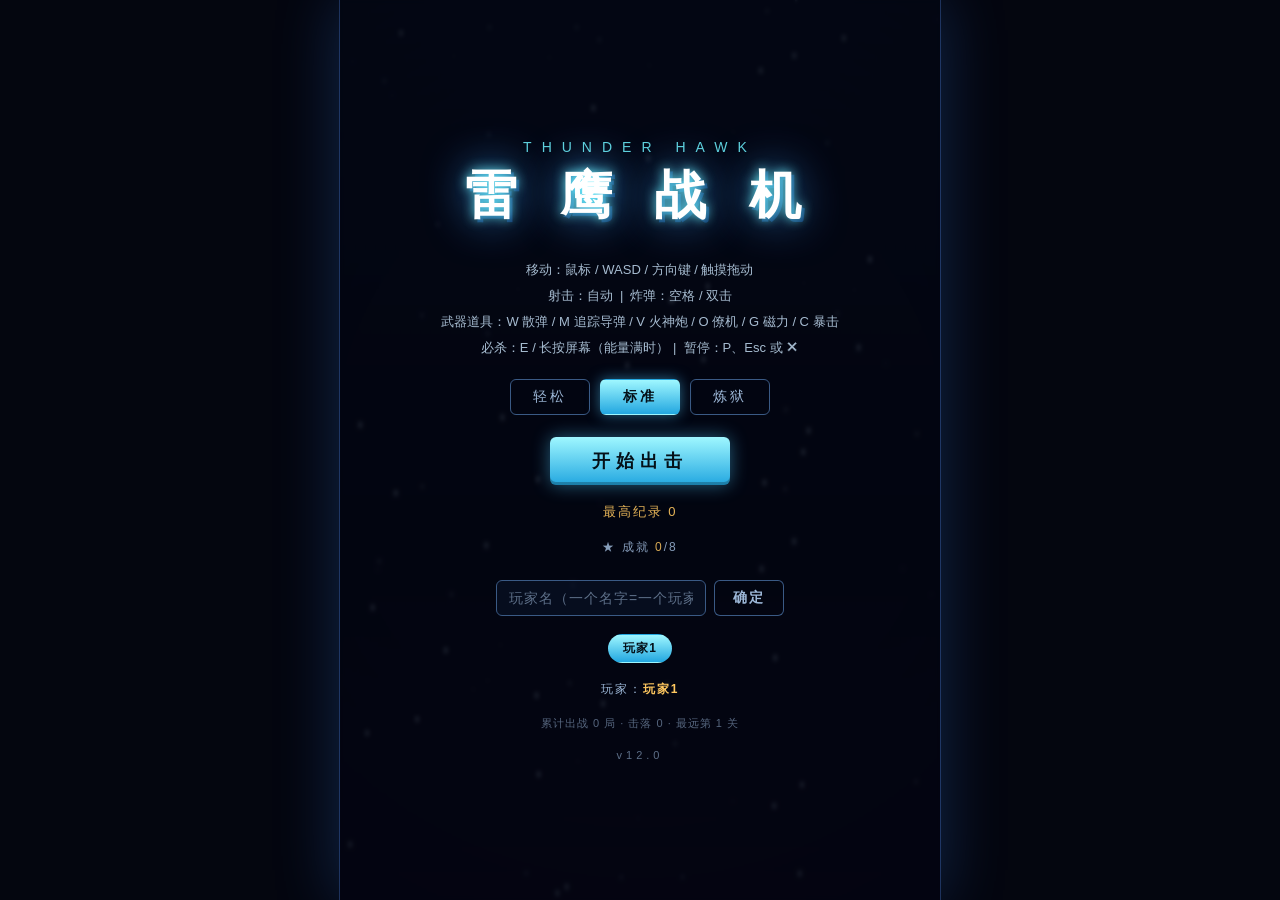
==== index.html @ 54756fa7 "feat: 支持 GitHub Pages 部署——根目录游戏入口 index.html + .nojekyll - 新增根 index.html：GitHub Pages 从根目录部署时直接呈现游戏" ====
<!DOCTYPE html>
<html lang="zh-CN">
<head>
<meta charset="UTF-8">
<meta name="viewport" content="width=device-width, initial-scale=1.0, maximum-scale=1.0, user-scalable=no">
<title>雷霆战鹰 · Thunder Hawk</title>
<link rel="stylesheet" href="src/css/style.css?v=1205">
</head>
<body>
<div id="stage">
  <canvas id="game" width="480" height="720"></canvas>

  <!-- HUD 层 -->
  <div id="hud" class="hidden">
    <div id="hud-score">SCORE <span id="score">0</span></div>
    <div id="hud-best">BEST <span id="best">0</span></div>
    <div id="hud-top"><span id="hud-stage">第 1 关</span><span id="hud-diff"></span></div>
    <div id="hud-buffs"></div>
    <div id="hud-lives"></div>
    <div id="hud-bombs"></div>
    <div id="hud-energy"><div id="hud-energy-fill"></div></div>
    <div id="hud-weapon"></div>
    <button id="btn-mute" title="静音 (M)">🔊</button>
    <button id="btn-exit" title="暂停 / 退出">✕</button>
  </div>
  <div id="boss-bar" class="hidden">
    <div id="boss-name">DREADNOUGHT</div>
    <div id="boss-hp-wrap"><div id="boss-hp"></div></div>
  </div>
    <div id="wave-banner" class="hidden"></div>
    <div id="hud-combo"></div>

  <!-- 界面层 -->
  <div id="screen-title" class="screen">
    <div class="logo">
      <div class="logo-sub">THUNDER HAWK</div>
      <div class="logo-main">雷 鹰 战 机</div>
    </div>
    <div class="menu-hint">
      <p>移动：鼠标 / WASD / 方向键 / 触摸拖动</p>
      <p>射击：自动 &nbsp;|&nbsp; 炸弹：空格 / 双击</p>
      <p>武器道具：W 散弹 / M 追踪导弹 / V 火神炮 / O 僚机 / G 磁力 / C 暴击</p>
      <p>必杀：E / 长按屏幕（能量满时）&nbsp;|&nbsp; 暂停：P、Esc 或 ✕</p>
    </div>
    <div class="diff-row">
      <button class="btn-diff" data-diff="easy">轻松</button>
      <button class="btn-diff active" data-diff="normal">标准</button>
      <button class="btn-diff" data-diff="hard">炼狱</button>
    </div>
    <button id="btn-start" class="btn">开始出击</button>
    <div class="title-best">最高纪录 <span id="best-title">0</span></div>
    <div class="title-ach">★ 成就 <span id="ach-count">0</span>/8</div>
    <div class="profile-row">
      <input id="name-input" maxlength="12" placeholder="玩家名（一个名字=一个玩家）" autocomplete="off">
      <button id="btn-name" class="btn btn-ghost">确定</button>
    </div>
    <div id="player-list" class="player-list"></div>
    <div class="title-player">玩家：<b id="cur-player">玩家1</b></div>
    <div class="title-stats" id="title-stats"></div>
    <div class="version-tag">v12.0</div>
  </div>

  <div id="screen-pause" class="screen hidden">
    <div class="screen-title">暂停</div>
    <div class="pause-stats">
      <p>玩家 <b id="pause-player">玩家1</b> · 得分 <b id="pause-score">0</b> · 关卡 <b id="pause-stage">1</b> · 连击 <b id="pause-combo">×0</b></p>
      <p class="pause-keys">Enter 继续 &nbsp;|&nbsp; M 静音 &nbsp;|&nbsp; 空格 炸弹 &nbsp;|&nbsp; E 必杀</p>
      <div class="opt-row"><span>屏幕震动</span><button id="btn-shake" class="opt-toggle">开</button></div>
    </div>
    <button id="btn-resume" class="btn">继续</button>
    <button id="btn-quit" class="btn btn-ghost">返回主菜单</button>
  </div>

  <div id="screen-over" class="screen hidden">
    <div class="screen-title danger">战斗坠毁</div>
    <div class="over-stats">
      <div><span>本局得分</span><b id="over-score">0</b></div>
      <div><span>击落敌机</span><b id="over-kills">0</b></div>
      <div><span>抵达关卡</span><b id="over-wave">1</b></div>
      <div><span>最高连击</span><b id="over-combo">×0</b></div>
      <div><span>本局用时</span><b id="over-time">0分00秒</b></div>
      <div><span>本局成就</span><b id="over-ach">—</b></div>
      <div id="over-newbest" class="hidden">★ 新纪录 ★</div>
    </div>
    <button id="btn-retry" class="btn">再次出击</button>
    <button id="btn-menu" class="btn btn-ghost">返回主菜单</button>
    <p class="over-hint">按 Enter 快速再战</p>
  </div>
</div>
<script src="src/js/audio.js?v=1205"></script>
<script src="src/js/profile.js?v=1205"></script>
<script src="src/js/entities.js?v=1205"></script>
<script src="src/js/game.js?v=1205"></script>
<script src="src/js/main.js?v=1205"></script>
</body>
</html>
---- src/css/style.css ----
/* 雷霆战鹰 · 界面样式 */
* { margin: 0; padding: 0; box-sizing: border-box; }

:root {
  --cyan: #6ef3ff;
  --amber: #ffc860;
  --danger: #ff5a5a;
}

html, body {
  width: 100%; height: 100%;
  background: #04060f;
  overflow: hidden;
  font-family: "Microsoft YaHei", "PingFang SC", sans-serif;
  user-select: none;
  -webkit-user-select: none;
  touch-action: none;
}

#stage {
  position: absolute;
  left: 50%; top: 50%;
  transform: translate(-50%, -50%);
  box-shadow: 0 0 60px rgba(60, 140, 255, .25), 0 0 0 1px #1c2c50;
}
/* 低生命全屏红光脉冲（v11.2） */
#stage.low-hp::after {
  content: '';
  position: absolute; inset: 0;
  pointer-events: none;
  box-shadow: inset 0 0 70px rgba(255, 40, 40, .4);
  animation: lowhp-pulse 1s ease-in-out infinite;
}
@keyframes lowhp-pulse { 50% { opacity: .35; } }

canvas { display: block; width: 100%; height: 100%; background: #04060f; }

/* ---------- HUD ---------- */
#hud {
  position: absolute; inset: 0;
  pointer-events: none;
  color: var(--cyan);
  font-size: 15px;
  letter-spacing: 1px;
}
#hud-score { position: absolute; top: 10px; left: 14px; text-shadow: 0 0 8px rgba(110,243,255,.6); }
#hud-score span { font-size: 20px; color: #fff; }
#hud-best { position: absolute; top: 12px; right: 14px; opacity: .75; }
#hud-best span { color: var(--amber); }
#hud-lives, #hud-bombs { position: absolute; left: 14px; display: flex; gap: 6px; }
#hud-lives { bottom: 12px; }
#hud-bombs { bottom: 44px; }
#hud-weapon {
  position: absolute; right: 14px; bottom: 12px;
  font-size: 12px; letter-spacing: 1px; opacity: .95;
}
#hud-energy {
  position: absolute; right: 14px; bottom: 34px;
  width: 86px; height: 7px;
  background: #14243a; border: 1px solid #2c4a6e;
}
#hud-energy-fill {
  height: 100%; width: 0%;
  background: linear-gradient(90deg, #ffc860, #ffe14a);
  transition: width .12s linear;
}
#hud-energy-fill.full { animation: energy-pulse .7s ease-in-out infinite; }
@keyframes energy-pulse { 50% { filter: brightness(1.6); } }
#hud-top {
  position: absolute; top: 12px; left: 50%;
  transform: translateX(-50%);
  display: flex; gap: 10px; align-items: center;
  font-size: 12px; letter-spacing: 2px;
}
#hud-stage { color: #cfe9ff; }
#hud-diff { letter-spacing: 3px; opacity: .9; }
#hud-buffs {
  position: absolute; bottom: 14px; left: 50%;
  transform: translateX(-50%);
  display: flex; gap: 8px; align-items: center;
  font-size: 12px; letter-spacing: 1px;
}
#hud-buffs .sep { width: 1px; height: 10px; background: #2c4a6e; }
#hud-combo {
  position: absolute; top: 36px; left: 50%;
  transform: translateX(-50%);
  font-size: 15px; font-weight: bold; letter-spacing: 2px;
  color: #cfe9ff;
  text-shadow: 0 0 10px rgba(110, 243, 255, .7);
  transition: color .15s;
}
.title-ach { font-size: 12px; color: #9db8d8; letter-spacing: 2px; opacity: .85; }
.title-ach span { color: var(--amber); }
.title-stats { font-size: 11px; color: #6b7f9a; letter-spacing: 1px; opacity: .8; }

/* 玩家档案（v12.0） */
.profile-row { display: flex; gap: 8px; align-items: center; margin-top: 6px; }
#name-input {
  width: 210px; padding: 9px 12px;
  font-size: 14px; letter-spacing: 1px;
  color: #cfe9ff;
  background: rgba(8, 16, 34, .8);
  border: 1px solid #3a5a85; border-radius: 6px;
  outline: none;
}
#name-input::placeholder { color: #5d6f88; }
#name-input:focus { border-color: var(--cyan); box-shadow: 0 0 10px rgba(80, 200, 255, .3); }
#btn-name { min-width: 70px; padding: 9px 18px; font-size: 14px; letter-spacing: 2px; }
.player-list { display: flex; gap: 8px; flex-wrap: wrap; justify-content: center; max-width: 320px; }
.player-chip {
  padding: 5px 14px;
  font-size: 12px; letter-spacing: 1px;
  color: #9db8d8;
  background: rgba(10, 20, 40, .6);
  border: 1px solid #3a5a85; border-radius: 20px;
  cursor: pointer;
}
.player-chip:hover { color: #fff; border-color: var(--cyan); }
.player-chip.active {
  color: #041018; font-weight: bold;
  background: linear-gradient(180deg, #9ff7ff, #23a7e0);
  border-color: transparent;
}
.title-player { font-size: 12px; color: #9db8d8; letter-spacing: 2px; }
.title-player b { color: var(--amber); }
.version-tag { font-size: 11px; letter-spacing: 4px; color: #5d6f88; }

.pause-stats { text-align: center; font-size: 14px; line-height: 2; opacity: .92; }
.pause-stats b { color: var(--cyan); font-size: 16px; margin: 0 2px; }
.pause-keys { font-size: 12px; opacity: .6; letter-spacing: 1px; }
.opt-row {
  display: flex; align-items: center; justify-content: center; gap: 12px;
  font-size: 13px; margin-top: 6px;
}
.opt-toggle {
  min-width: 52px; padding: 4px 14px;
  font-size: 12px; letter-spacing: 2px;
  color: #041018; font-weight: bold;
  background: linear-gradient(180deg, #9ff7ff, #23a7e0);
  border: none; border-radius: 5px;
  cursor: pointer;
}
.opt-toggle.off { color: #9db8d8; font-weight: normal; background: none; box-shadow: inset 0 0 0 1px #3a5a85; }

/* Boss 血条入场（v11.3） */
#boss-bar { animation: boss-in .4s ease-out; }
@keyframes boss-in {
  from { opacity: 0; transform: translateY(-14px); }
  to   { opacity: 1; transform: none; }
}

.over-hint { font-size: 12px; color: #6b7f9a; letter-spacing: 2px; }

/* 难度选择（v9.0） */
.diff-row { display: flex; gap: 10px; margin-bottom: 4px; }
.btn-diff {
  padding: 8px 22px;
  font-size: 14px; letter-spacing: 3px;
  color: #9db8d8;
  background: none;
  border: 1px solid #3a5a85; border-radius: 6px;
  cursor: pointer;
}
.btn-diff:hover { color: #fff; border-color: var(--cyan); }
.btn-diff.active {
  color: #041018; font-weight: bold;
  background: linear-gradient(180deg, #9ff7ff, #23a7e0);
  border-color: transparent;
  box-shadow: 0 0 14px rgba(80, 200, 255, .5);
}

/* 退出按钮：右上角，触屏可点 */
#btn-exit {
  position: absolute; top: 10px; right: 110px;
  width: 30px; height: 30px;
  color: #9db8d8;
  background: rgba(10, 20, 40, .6);
  border: 1px solid #3a5a85;
  border-radius: 6px;
  font-size: 15px; line-height: 1;
  cursor: pointer;
  pointer-events: auto;
}
#btn-exit:hover { color: #fff; border-color: var(--cyan); }
#btn-mute {
  position: absolute; top: 10px; right: 146px;
  width: 30px; height: 30px;
  color: #9db8d8;
  background: rgba(10, 20, 40, .6);
  border: 1px solid #3a5a85;
  border-radius: 6px;
  font-size: 13px; line-height: 1;
  cursor: pointer;
  pointer-events: auto;
}
#btn-mute:hover { color: #fff; border-color: var(--cyan); }
#btn-mute.muted { color: #5d6f88; border-color: #2a3f5e; }
.pip {
  width: 18px; height: 18px;
  border-radius: 4px;
  display: inline-block;
}
.pip-life { background: linear-gradient(180deg, #9ff7ff, #1d9cd8);
  clip-path: polygon(50% 0, 100% 100%, 50% 78%, 0 100%); }
#hud-lives.danger { animation: danger-blink .5s step-end infinite;
  filter: drop-shadow(0 0 6px rgba(255, 48, 48, .9)); }
@keyframes danger-blink { 50% { opacity: .3; } }
#hud-bombs.empty { opacity: .35; }
.pip-bomb { background: radial-gradient(circle, #fff 20%, var(--amber) 60%, #7a4a00 100%);
  border-radius: 50%; box-shadow: 0 0 8px rgba(255,200,96,.8); }

/* ---------- Boss 血条 ---------- */
#boss-bar {
  position: absolute; top: 44px; left: 10%; width: 80%;
  pointer-events: none;
}
#boss-name {
  color: var(--danger); font-size: 12px; letter-spacing: 3px;
  text-align: center; margin-bottom: 3px; text-shadow: 0 0 6px rgba(255,90,90,.8);
}
#boss-hp-wrap {
  height: 7px; background: #33131a; border: 1px solid #7a3030;
  clip-path: polygon(4px 0, calc(100% - 4px) 0, 100% 50%, calc(100% - 4px) 100%, 4px 100%, 0 50%);
}
#boss-hp {
  height: 100%; width: 100%;
  background: linear-gradient(90deg, #ff3030, #ff9040);
  transition: width .15s linear;
}

/* ---------- 波次横幅 ---------- */
#wave-banner {
  position: absolute; top: 38%; width: 100%;
  text-align: center;
  font-size: 34px; font-weight: bold; letter-spacing: 8px;
  color: #fff; text-shadow: 0 0 18px var(--cyan), 0 0 40px var(--cyan);
  pointer-events: none;
  animation: banner-in .5s ease-out;
}
@keyframes banner-in {
  from { opacity: 0; transform: scale(1.6); }
  to   { opacity: 1; transform: scale(1); }
}

/* ---------- 全屏界面 ---------- */
.screen {
  position: absolute; inset: 0;
  display: flex; flex-direction: column;
  align-items: center; justify-content: center;
  gap: 18px;
  background: rgba(3, 6, 16, .82);
  backdrop-filter: blur(2px);
  color: #cfe9ff;
}
.screen.hidden, .hidden { display: none !important; }

.logo { text-align: center; margin-bottom: 8px; }
.logo-sub {
  font-size: 14px; letter-spacing: 10px; color: var(--cyan); opacity: .85;
  margin-bottom: 6px;
}
.logo-main {
  font-size: 52px; font-weight: 900; letter-spacing: 14px;
  color: #fff;
  text-shadow: 0 0 12px var(--cyan), 0 0 45px rgba(60,160,255,.9), 3px 3px 0 #0a2a5a;
}

.menu-hint { font-size: 13px; line-height: 2; opacity: .8; text-align: center; }

.btn {
  min-width: 180px;
  padding: 12px 34px;
  font-size: 18px; font-weight: bold; letter-spacing: 6px;
  color: #041018;
  background: linear-gradient(180deg, #9ff7ff, #23a7e0);
  border: none; border-radius: 6px;
  cursor: pointer;
  box-shadow: 0 0 18px rgba(80, 200, 255, .45), inset 0 -3px 0 rgba(0,0,0,.25);
  transition: transform .08s, box-shadow .08s;
}
.btn:hover { transform: translateY(-2px); box-shadow: 0 0 26px rgba(80,200,255,.7); }
.btn:active { transform: translateY(1px); }
.btn-ghost {
  background: none; color: #9db8d8;
  box-shadow: inset 0 0 0 1px #3a5a85;
  font-size: 15px;
}
.btn-ghost:hover { color: #fff; box-shadow: inset 0 0 0 1px var(--cyan); }

.title-best { font-size: 13px; color: var(--amber); opacity: .9; letter-spacing: 2px; }

.screen-title { font-size: 36px; font-weight: 900; letter-spacing: 10px; text-shadow: 0 0 20px rgba(110,243,255,.8); }
.screen-title.danger { color: #ffb3b3; text-shadow: 0 0 20px rgba(255,80,80,.9); }

.over-stats {
  display: grid; grid-template-columns: auto auto; gap: 8px 26px;
  font-size: 16px;
}
.over-stats span { opacity: .75; }
.over-stats b { color: #fff; text-align: right; font-size: 18px; }
#over-newbest {
  grid-column: 1 / 3;
  text-align: center;
  color: var(--amber);
  letter-spacing: 4px;
  font-weight: bold;
  animation: blink 1s step-end infinite;
}
@keyframes blink { 50% { opacity: .35; } }
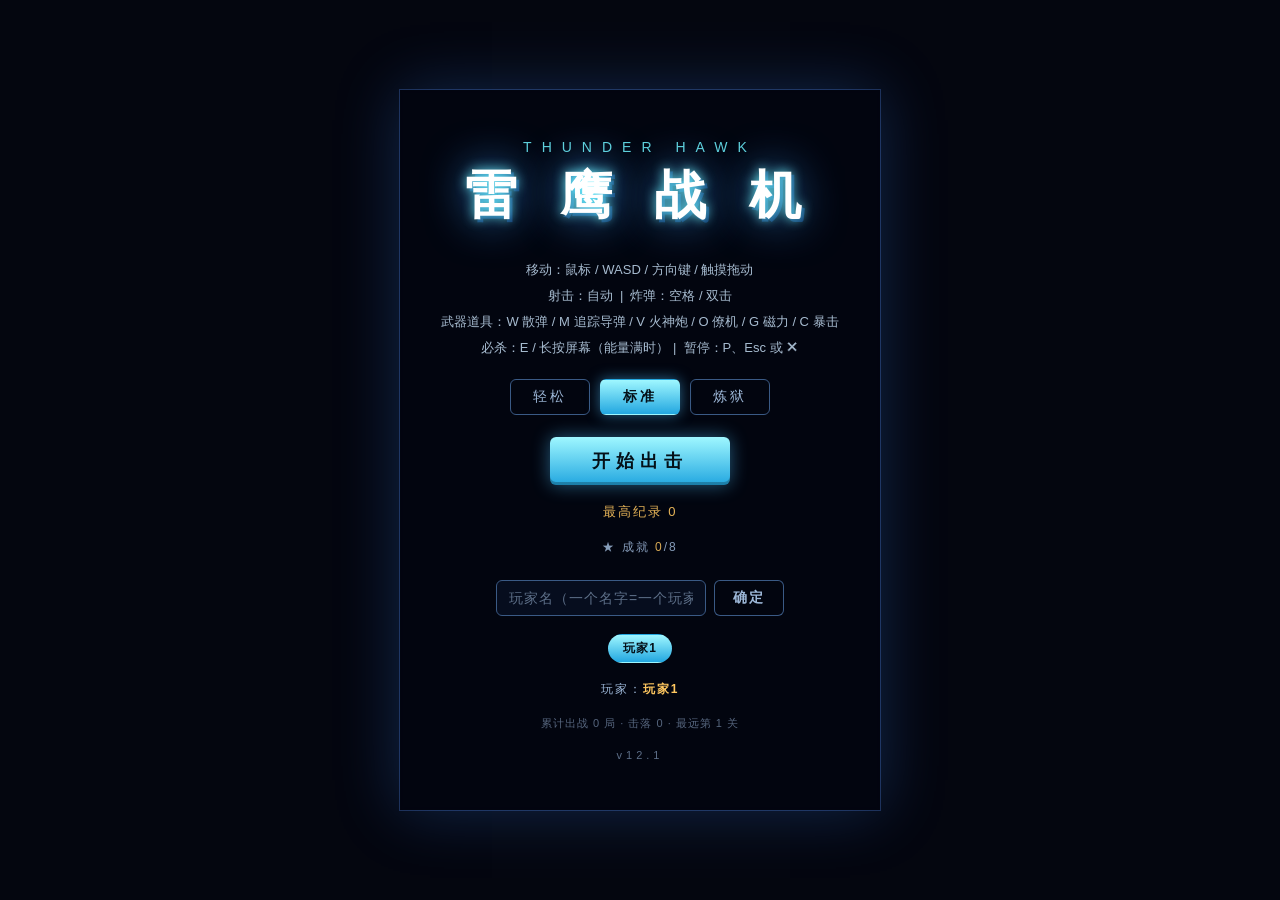
==== commit 830ef498: "v12.1 手机端优化 · 主界面四大信息功能 - 主界面新增4功能按钮：键位说明/玩法介绍/选关/成就（通用弹窗） - 选关：1-25关网格任选起始关卡（5倍数Boss关高亮）；game.start" ====
--- a/index.html
+++ b/index.html
@@ -4,7 +4,7 @@
 <meta charset="UTF-8">
 <meta name="viewport" content="width=device-width, initial-scale=1.0, maximum-scale=1.0, user-scalable=no">
 <title>雷霆战鹰 · Thunder Hawk</title>
-<link rel="stylesheet" href="src/css/style.css?v=1205">
+<link rel="stylesheet" href="src/css/style.css?v=1211">
 </head>
 <body>
 <div id="stage">
@@ -57,7 +57,7 @@
     <div id="player-list" class="player-list"></div>
     <div class="title-player">玩家：<b id="cur-player">玩家1</b></div>
     <div class="title-stats" id="title-stats"></div>
-    <div class="version-tag">v12.0</div>
+    <div class="version-tag">v12.1</div>
   </div>
 
   <div id="screen-pause" class="screen hidden">
@@ -87,10 +87,10 @@
     <p class="over-hint">按 Enter 快速再战</p>
   </div>
 </div>
-<script src="src/js/audio.js?v=1205"></script>
-<script src="src/js/profile.js?v=1205"></script>
-<script src="src/js/entities.js?v=1205"></script>
-<script src="src/js/game.js?v=1205"></script>
-<script src="src/js/main.js?v=1205"></script>
+<script src="src/js/audio.js?v=1211"></script>
+<script src="src/js/profile.js?v=1211"></script>
+<script src="src/js/entities.js?v=1211"></script>
+<script src="src/js/game.js?v=1211"></script>
+<script src="src/js/main.js?v=1211"></script>
 </body>
 </html>
--- a/src/css/style.css
+++ b/src/css/style.css
@@ -307,3 +307,75 @@
   animation: blink 1s step-end infinite;
 }
 @keyframes blink { 50% { opacity: .35; } }
+
+/* ---------- 主界面功能按钮（v12.1） ---------- */
+.feature-row { display: flex; gap: 10px; flex-wrap: wrap; justify-content: center; margin-top: -4px; }
+.btn-mini {
+  min-width: 92px; padding: 9px 12px;
+  font-size: 13px; letter-spacing: 2px;
+  color: #9db8d8;
+  background: rgba(10, 20, 40, .7);
+  border: 1px solid #3a5a85; border-radius: 6px;
+  cursor: pointer;
+  transition: color .08s, border-color .08s, transform .08s;
+}
+.btn-mini:hover { color: #fff; border-color: var(--cyan); }
+.btn-mini:active { transform: translateY(1px); }
+
+/* ---------- 通用信息弹窗（v12.1：键位说明/玩法/选关/成就） ---------- */
+.modal { z-index: 20; }
+.modal-box {
+  width: min(420px, 92%);
+  max-height: 82%;
+  display: flex; flex-direction: column; gap: 14px;
+  padding: 22px 20px;
+  background: rgba(6, 12, 28, .96);
+  border: 1px solid #3a5a85; border-radius: 10px;
+  box-shadow: 0 0 30px rgba(80, 200, 255, .25);
+}
+.modal-title { font-size: 20px; font-weight: 900; letter-spacing: 4px; color: #fff; text-align: center; text-shadow: 0 0 12px rgba(110,243,255,.6); }
+.modal-body { font-size: 13px; line-height: 1.9; overflow-y: auto; max-height: 52vh; color: #cfe9ff; }
+.modal-body h4 { margin: 8px 0 2px; color: var(--cyan); font-size: 14px; letter-spacing: 1px; }
+.modal-body p { margin: 2px 0; }
+.modal-body table { border-collapse: collapse; width: 100%; font-size: 12px; }
+.modal-body th, .modal-body td { border: 1px solid #2c4a6e; padding: 4px 8px; text-align: left; }
+.modal-body th { background: rgba(80, 200, 255, .1); color: #9ff7ff; }
+
+/* 选关网格（v12.1） */
+.stage-grid { display: grid; grid-template-columns: repeat(5, 1fr); gap: 8px; margin: 4px 0 10px; }
+.stage-cell {
+  padding: 10px 0; font-size: 14px; letter-spacing: 1px;
+  color: #9db8d8; background: rgba(10, 20, 40, .7);
+  border: 1px solid #3a5a85; border-radius: 6px; cursor: pointer;
+}
+.stage-cell:hover { color: #fff; border-color: var(--cyan); }
+.stage-cell.active { color: #041018; font-weight: bold; background: linear-gradient(180deg, #9ff7ff, #23a7e0); border-color: transparent; }
+.stage-cell.boss { border-color: rgba(255, 160, 160, .5); }
+.stage-cell.boss::after { content: '·Boss'; display: block; font-size: 9px; opacity: .7; letter-spacing: 0; }
+
+/* 成就列表（v12.1） */
+.ach-item {
+  display: flex; align-items: center; gap: 10px;
+  padding: 8px 10px; margin: 5px 0;
+  background: rgba(10, 20, 40, .6);
+  border: 1px solid #2c4a6e; border-radius: 6px;
+}
+.ach-item .ach-ico { font-size: 20px; width: 30px; text-align: center; }
+.ach-item .ach-txt { flex: 1; }
+.ach-item .ach-name { font-size: 14px; color: #cfe9ff; letter-spacing: 1px; }
+.ach-item .ach-desc { font-size: 12px; color: #6b7f9a; }
+.ach-item.locked { opacity: .5; }
+.ach-item.locked .ach-ico { filter: grayscale(1); }
+.ach-item.locked .ach-name { color: #6b7f9a; }
+
+/* ---------- 手机竖屏适配（v12.1） ---------- */
+@media (max-width: 520px) {
+  .logo-main { font-size: 38px; letter-spacing: 8px; }
+  .logo-sub { letter-spacing: 6px; }
+  .menu-hint { font-size: 12px; }
+  .feature-row { gap: 8px; }
+  .btn-mini { min-width: 74px; padding: 10px 8px; font-size: 12px; }
+  .modal-box { width: 94%; padding: 16px 12px; }
+  .modal-body { font-size: 12px; max-height: 46vh; }
+  .stage-cell { padding: 12px 0; }
+}
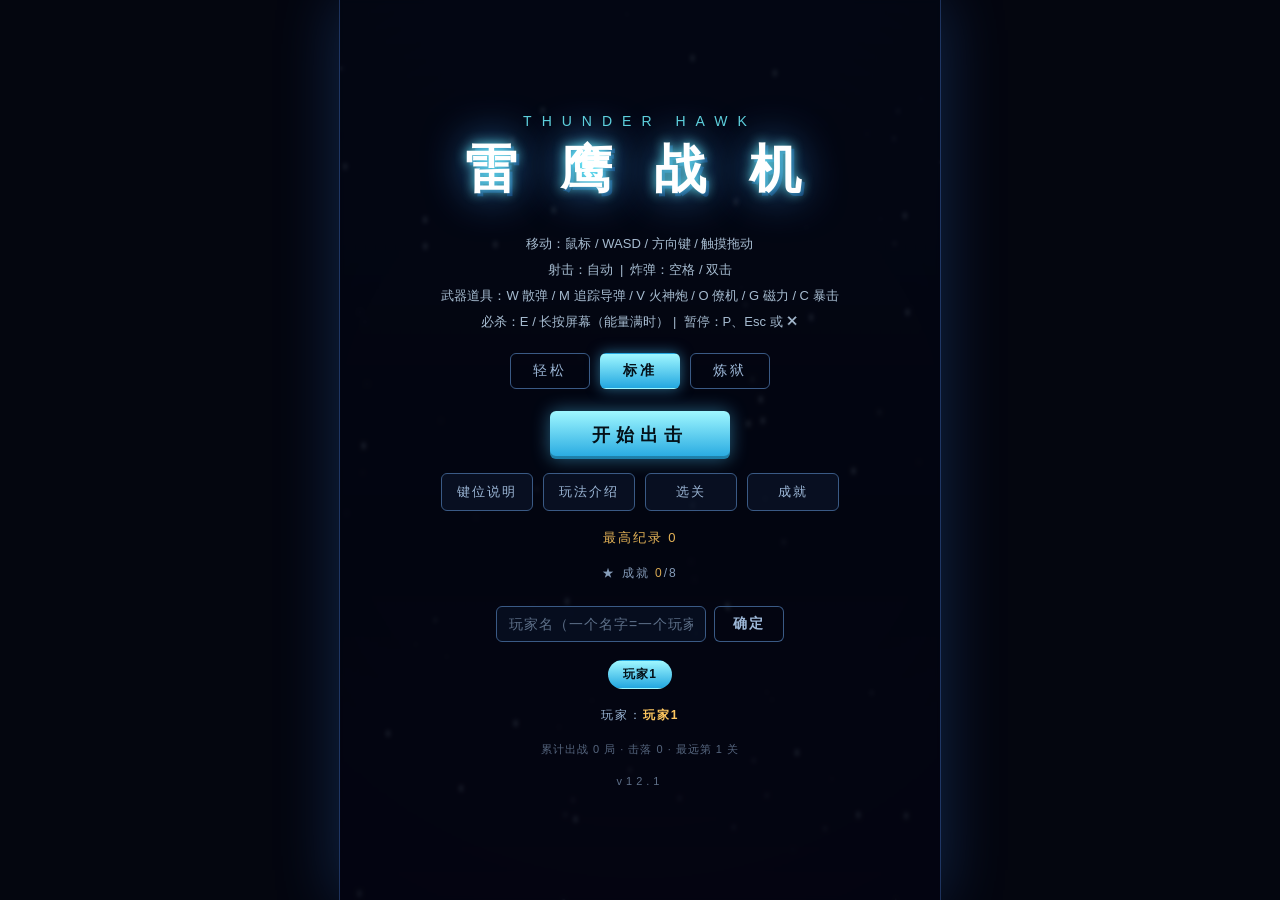
==== commit e0c6530f: "v12.1 根 index.html 补全功能按钮与弹窗（Pages 入口此前漏同步）" ====
--- a/index.html
+++ b/index.html
@@ -48,6 +48,12 @@
       <button class="btn-diff" data-diff="hard">炼狱</button>
     </div>
     <button id="btn-start" class="btn">开始出击</button>
+    <div class="feature-row">
+      <button class="btn-mini" id="btn-keys">键位说明</button>
+      <button class="btn-mini" id="btn-howto">玩法介绍</button>
+      <button class="btn-mini" id="btn-stage">选关</button>
+      <button class="btn-mini" id="btn-ach">成就</button>
+    </div>
     <div class="title-best">最高纪录 <span id="best-title">0</span></div>
     <div class="title-ach">★ 成就 <span id="ach-count">0</span>/8</div>
     <div class="profile-row">
@@ -86,6 +92,15 @@
     <button id="btn-menu" class="btn btn-ghost">返回主菜单</button>
     <p class="over-hint">按 Enter 快速再战</p>
   </div>
+
+  <!-- 通用信息弹窗（v12.1：键位说明 / 玩法 / 选关 / 成就） -->
+  <div id="modal" class="screen modal hidden">
+    <div class="modal-box">
+      <div class="modal-title" id="modal-title"></div>
+      <div class="modal-body" id="modal-body"></div>
+      <button id="modal-close" class="btn btn-ghost">返回</button>
+    </div>
+  </div>
 </div>
 <script src="src/js/audio.js?v=1211"></script>
 <script src="src/js/profile.js?v=1211"></script>
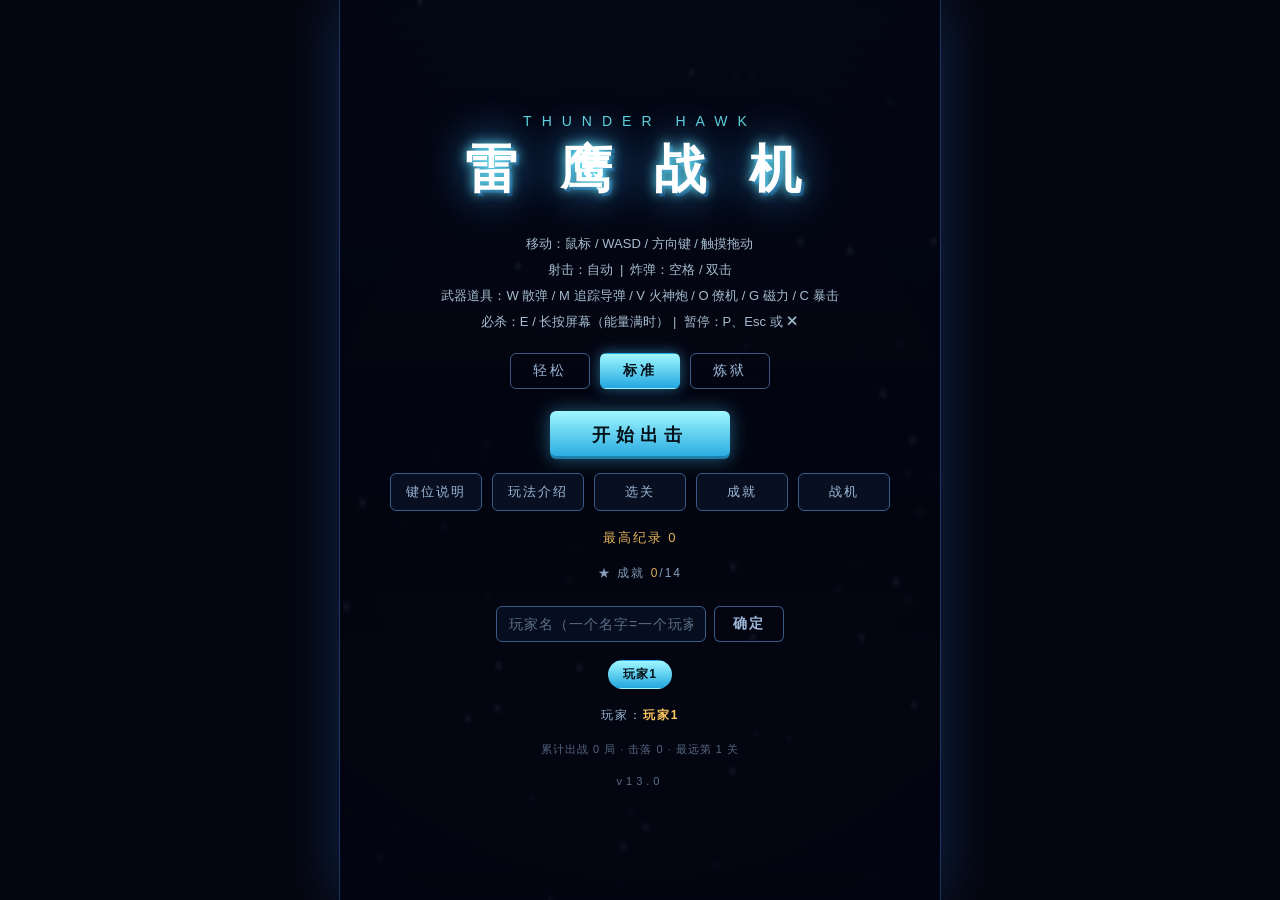
==== commit 9fc2aa07: "v13.0 战机升级与种类系统（超级大改）：6战机抽卡/升级折线/兑换开局储备、火力10级、炸弹3/5溢出转分+Boss伤60、追踪导弹平衡、成就分级升级、关卡进度与续关、掉券、专属武器+被动" ====
--- a/index.html
+++ b/index.html
@@ -4,7 +4,7 @@
 <meta charset="UTF-8">
 <meta name="viewport" content="width=device-width, initial-scale=1.0, maximum-scale=1.0, user-scalable=no">
 <title>雷霆战鹰 · Thunder Hawk</title>
-<link rel="stylesheet" href="src/css/style.css?v=1211">
+<link rel="stylesheet" href="src/css/style.css?v=1310">
 </head>
 <body>
 <div id="stage">
@@ -53,9 +53,10 @@
       <button class="btn-mini" id="btn-howto">玩法介绍</button>
       <button class="btn-mini" id="btn-stage">选关</button>
       <button class="btn-mini" id="btn-ach">成就</button>
+      <button class="btn-mini" id="btn-fleet">战机</button>
     </div>
     <div class="title-best">最高纪录 <span id="best-title">0</span></div>
-    <div class="title-ach">★ 成就 <span id="ach-count">0</span>/8</div>
+    <div class="title-ach">★ 成就 <span id="ach-count">0</span>/14</div>
     <div class="profile-row">
       <input id="name-input" maxlength="12" placeholder="玩家名（一个名字=一个玩家）" autocomplete="off">
       <button id="btn-name" class="btn btn-ghost">确定</button>
@@ -63,7 +64,7 @@
     <div id="player-list" class="player-list"></div>
     <div class="title-player">玩家：<b id="cur-player">玩家1</b></div>
     <div class="title-stats" id="title-stats"></div>
-    <div class="version-tag">v12.1</div>
+    <div class="version-tag">v13.0</div>
   </div>
 
   <div id="screen-pause" class="screen hidden">
@@ -102,10 +103,10 @@
     </div>
   </div>
 </div>
-<script src="src/js/audio.js?v=1211"></script>
-<script src="src/js/profile.js?v=1211"></script>
-<script src="src/js/entities.js?v=1211"></script>
-<script src="src/js/game.js?v=1211"></script>
-<script src="src/js/main.js?v=1211"></script>
+<script src="src/js/audio.js?v=1310"></script>
+<script src="src/js/profile.js?v=1310"></script>
+<script src="src/js/entities.js?v=1310"></script>
+<script src="src/js/game.js?v=1310"></script>
+<script src="src/js/main.js?v=1310"></script>
 </body>
 </html>
--- a/src/css/style.css
+++ b/src/css/style.css
@@ -352,6 +352,37 @@
 .stage-cell.active { color: #041018; font-weight: bold; background: linear-gradient(180deg, #9ff7ff, #23a7e0); border-color: transparent; }
 .stage-cell.boss { border-color: rgba(255, 160, 160, .5); }
 .stage-cell.boss::after { content: '·Boss'; display: block; font-size: 9px; opacity: .7; letter-spacing: 0; }
+/* v13.0 进度 / 续关点 / 跳关 */
+.stage-cell.done { border-color: rgba(80, 200, 140, .6); color: #9ff0c8; }
+.stage-cell.done i { font-style: normal; font-size: 11px; color: #4aff8a; }
+.stage-cell.resume { box-shadow: 0 0 0 2px rgba(122, 200, 255, .9); border-color: #7ac8ff; }
+.stage-cell.skip { opacity: .55; }
+.stage-cell.skip::before { content: '跳过'; display: block; font-size: 9px; opacity: .75; letter-spacing: 0; }
+.stage-cell.boss.skip::before { content: '跳过'; }
+
+/* 战机系统（v13.0） */
+.ship-grid { display: grid; grid-template-columns: repeat(2, 1fr); gap: 8px; }
+.ship-card {
+  position: relative; padding: 8px 9px; text-align: left;
+  background: rgba(10, 20, 40, .7); border: 1px solid #2c4a6e; border-radius: 8px;
+}
+.ship-card.ship-high { border-color: rgba(255, 122, 217, .55); background: rgba(30, 12, 40, .75); }
+.ship-card.ship-eq { box-shadow: 0 0 0 2px rgba(74, 255, 138, .85); }
+.ship-card.ship-locked { opacity: .55; }
+.ship-head { display: flex; justify-content: space-between; align-items: baseline; }
+.ship-name { font-size: 14px; color: #cfe9ff; letter-spacing: 1px; font-weight: bold; }
+.ship-lv { font-size: 12px; }
+.ship-weapon { font-size: 12px; margin-top: 2px; }
+.ship-desc { font-size: 11px; color: #6b7f9a; margin-top: 2px; line-height: 1.4; }
+.ship-rare { font-size: 11px; color: #ff9ad9; margin-top: 2px; }
+.ship-card:not(.ship-high) .ship-rare { color: #7ac8ff; }
+.ship-acts { display: flex; gap: 6px; margin-top: 6px; flex-wrap: wrap; }
+.ship-acts .mini {
+  padding: 5px 9px; font-size: 12px; cursor: pointer; border-radius: 5px;
+  color: #eaf6ff; background: rgba(40, 70, 110, .8); border: 1px solid #3a5a85;
+}
+.ship-acts .mini:disabled { opacity: .45; cursor: default; }
+.ship-acts .mini:not(:disabled):hover { color: #041018; background: #9ff7ff; }
 
 /* 成就列表（v12.1） */
 .ach-item {
@@ -378,4 +409,5 @@
   .modal-box { width: 94%; padding: 16px 12px; }
   .modal-body { font-size: 12px; max-height: 46vh; }
   .stage-cell { padding: 12px 0; }
-}
+  .ship-grid { grid-template-columns: 1fr; }
+}
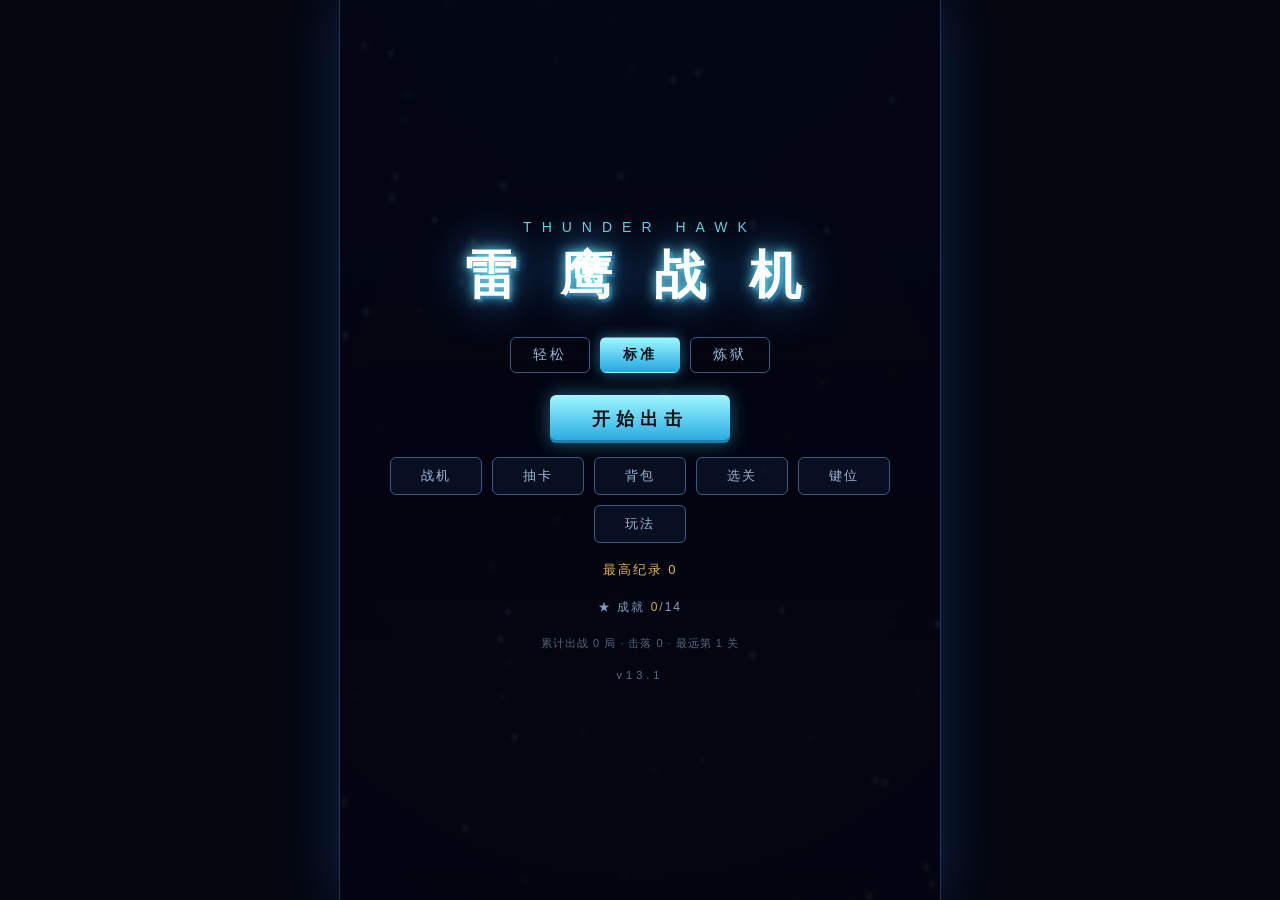
==== commit 481fc85c: "v13.1 界面精简：去玩家取名UI、抽卡/背包独立、成就并入数字处、选关优化（居中/变色/去跳过/继续）、滚动条暗色" ====
--- a/index.html
+++ b/index.html
@@ -4,7 +4,7 @@
 <meta charset="UTF-8">
 <meta name="viewport" content="width=device-width, initial-scale=1.0, maximum-scale=1.0, user-scalable=no">
 <title>雷霆战鹰 · Thunder Hawk</title>
-<link rel="stylesheet" href="src/css/style.css?v=1310">
+<link rel="stylesheet" href="src/css/style.css?v=1311">
 </head>
 <body>
 <div id="stage">
@@ -36,12 +36,6 @@
       <div class="logo-sub">THUNDER HAWK</div>
       <div class="logo-main">雷 鹰 战 机</div>
     </div>
-    <div class="menu-hint">
-      <p>移动：鼠标 / WASD / 方向键 / 触摸拖动</p>
-      <p>射击：自动 &nbsp;|&nbsp; 炸弹：空格 / 双击</p>
-      <p>武器道具：W 散弹 / M 追踪导弹 / V 火神炮 / O 僚机 / G 磁力 / C 暴击</p>
-      <p>必杀：E / 长按屏幕（能量满时）&nbsp;|&nbsp; 暂停：P、Esc 或 ✕</p>
-    </div>
     <div class="diff-row">
       <button class="btn-diff" data-diff="easy">轻松</button>
       <button class="btn-diff active" data-diff="normal">标准</button>
@@ -49,22 +43,17 @@
     </div>
     <button id="btn-start" class="btn">开始出击</button>
     <div class="feature-row">
-      <button class="btn-mini" id="btn-keys">键位说明</button>
-      <button class="btn-mini" id="btn-howto">玩法介绍</button>
+      <button class="btn-mini" id="btn-fleet">战机</button>
+      <button class="btn-mini" id="btn-gacha">抽卡</button>
+      <button class="btn-mini" id="btn-bag">背包</button>
       <button class="btn-mini" id="btn-stage">选关</button>
-      <button class="btn-mini" id="btn-ach">成就</button>
-      <button class="btn-mini" id="btn-fleet">战机</button>
+      <button class="btn-mini" id="btn-keys">键位</button>
+      <button class="btn-mini" id="btn-howto">玩法</button>
     </div>
     <div class="title-best">最高纪录 <span id="best-title">0</span></div>
-    <div class="title-ach">★ 成就 <span id="ach-count">0</span>/14</div>
-    <div class="profile-row">
-      <input id="name-input" maxlength="12" placeholder="玩家名（一个名字=一个玩家）" autocomplete="off">
-      <button id="btn-name" class="btn btn-ghost">确定</button>
-    </div>
-    <div id="player-list" class="player-list"></div>
-    <div class="title-player">玩家：<b id="cur-player">玩家1</b></div>
+    <div class="title-ach" id="btn-ach" title="点击查看成就">★ 成就 <span id="ach-count">0</span>/14</div>
     <div class="title-stats" id="title-stats"></div>
-    <div class="version-tag">v13.0</div>
+    <div class="version-tag">v13.1</div>
   </div>
 
   <div id="screen-pause" class="screen hidden">
@@ -103,10 +92,10 @@
     </div>
   </div>
 </div>
-<script src="src/js/audio.js?v=1310"></script>
-<script src="src/js/profile.js?v=1310"></script>
-<script src="src/js/entities.js?v=1310"></script>
-<script src="src/js/game.js?v=1310"></script>
-<script src="src/js/main.js?v=1310"></script>
+<script src="src/js/audio.js?v=1311"></script>
+<script src="src/js/profile.js?v=1311"></script>
+<script src="src/js/entities.js?v=1311"></script>
+<script src="src/js/game.js?v=1311"></script>
+<script src="src/js/main.js?v=1311"></script>
 </body>
 </html>
--- a/src/css/style.css
+++ b/src/css/style.css
@@ -89,7 +89,8 @@
   text-shadow: 0 0 10px rgba(110, 243, 255, .7);
   transition: color .15s;
 }
-.title-ach { font-size: 12px; color: #9db8d8; letter-spacing: 2px; opacity: .85; }
+.title-ach { font-size: 12px; color: #9db8d8; letter-spacing: 2px; opacity: .85; cursor: pointer; padding: 2px 10px; border-radius: 6px; transition: background .15s, color .15s; }
+.title-ach:hover { color: #fff; opacity: 1; background: rgba(80, 200, 255, .14); }
 .title-ach span { color: var(--amber); }
 .title-stats { font-size: 11px; color: #6b7f9a; letter-spacing: 1px; opacity: .8; }
 
@@ -334,7 +335,11 @@
   box-shadow: 0 0 30px rgba(80, 200, 255, .25);
 }
 .modal-title { font-size: 20px; font-weight: 900; letter-spacing: 4px; color: #fff; text-align: center; text-shadow: 0 0 12px rgba(110,243,255,.6); }
-.modal-body { font-size: 13px; line-height: 1.9; overflow-y: auto; max-height: 52vh; color: #cfe9ff; }
+.modal-body { font-size: 13px; line-height: 1.9; overflow-y: auto; max-height: 52vh; color: #cfe9ff; scrollbar-width: thin; scrollbar-color: #2c4a6e transparent; }
+.modal-body::-webkit-scrollbar { width: 8px; }
+.modal-body::-webkit-scrollbar-track { background: transparent; }
+.modal-body::-webkit-scrollbar-thumb { background: #2c4a6e; border-radius: 4px; }
+.modal-body::-webkit-scrollbar-thumb:hover { background: #3a5a85; }
 .modal-body h4 { margin: 8px 0 2px; color: var(--cyan); font-size: 14px; letter-spacing: 1px; }
 .modal-body p { margin: 2px 0; }
 .modal-body table { border-collapse: collapse; width: 100%; font-size: 12px; }
@@ -347,18 +352,26 @@
   padding: 10px 0; font-size: 14px; letter-spacing: 1px;
   color: #9db8d8; background: rgba(10, 20, 40, .7);
   border: 1px solid #3a5a85; border-radius: 6px; cursor: pointer;
+  text-align: center;
 }
 .stage-cell:hover { color: #fff; border-color: var(--cyan); }
 .stage-cell.active { color: #041018; font-weight: bold; background: linear-gradient(180deg, #9ff7ff, #23a7e0); border-color: transparent; }
 .stage-cell.boss { border-color: rgba(255, 160, 160, .5); }
-.stage-cell.boss::after { content: '·Boss'; display: block; font-size: 9px; opacity: .7; letter-spacing: 0; }
-/* v13.0 进度 / 续关点 / 跳关 */
-.stage-cell.done { border-color: rgba(80, 200, 140, .6); color: #9ff0c8; }
+.stage-cell.boss::after { content: 'Boss'; display: block; font-size: 9px; opacity: .7; letter-spacing: 0; }
+/* v13.0 进度 / 继续点 / 未通（v13.1 已通关变色加强、去掉「跳过」小字） */
+.stage-cell.done { background: rgba(22, 92, 62, .5); border-color: #4aff8a; color: #b5ffd8; font-weight: bold; }
+.stage-cell.done::after { content: '✓'; display: block; font-size: 10px; color: #4aff8a; opacity: .9; letter-spacing: 0; }
 .stage-cell.done i { font-style: normal; font-size: 11px; color: #4aff8a; }
 .stage-cell.resume { box-shadow: 0 0 0 2px rgba(122, 200, 255, .9); border-color: #7ac8ff; }
 .stage-cell.skip { opacity: .55; }
-.stage-cell.skip::before { content: '跳过'; display: block; font-size: 9px; opacity: .75; letter-spacing: 0; }
-.stage-cell.boss.skip::before { content: '跳过'; }
+
+/* 抽卡 / 背包（v13.1） */
+.gacha-table th, .gacha-table td { text-align: center; }
+.bag-list { display: flex; flex-direction: column; gap: 6px; margin-top: 4px; }
+.bag-row { display: flex; justify-content: space-between; align-items: center; padding: 8px 14px; background: rgba(10, 20, 40, .7); border: 1px solid #2c4a6e; border-radius: 8px; }
+.bag-row.bag-empty { opacity: .45; }
+.bag-name { font-size: 13px; letter-spacing: 1px; }
+.bag-n { font-size: 15px; color: var(--amber); font-weight: bold; }
 
 /* 战机系统（v13.0） */
 .ship-grid { display: grid; grid-template-columns: repeat(2, 1fr); gap: 8px; }
@@ -405,7 +418,7 @@
   .logo-sub { letter-spacing: 6px; }
   .menu-hint { font-size: 12px; }
   .feature-row { gap: 8px; }
-  .btn-mini { min-width: 74px; padding: 10px 8px; font-size: 12px; }
+  .btn-mini { min-width: 92px; padding: 10px 6px; font-size: 12px; }
   .modal-box { width: 94%; padding: 16px 12px; }
   .modal-body { font-size: 12px; max-height: 46vh; }
   .stage-cell { padding: 12px 0; }
